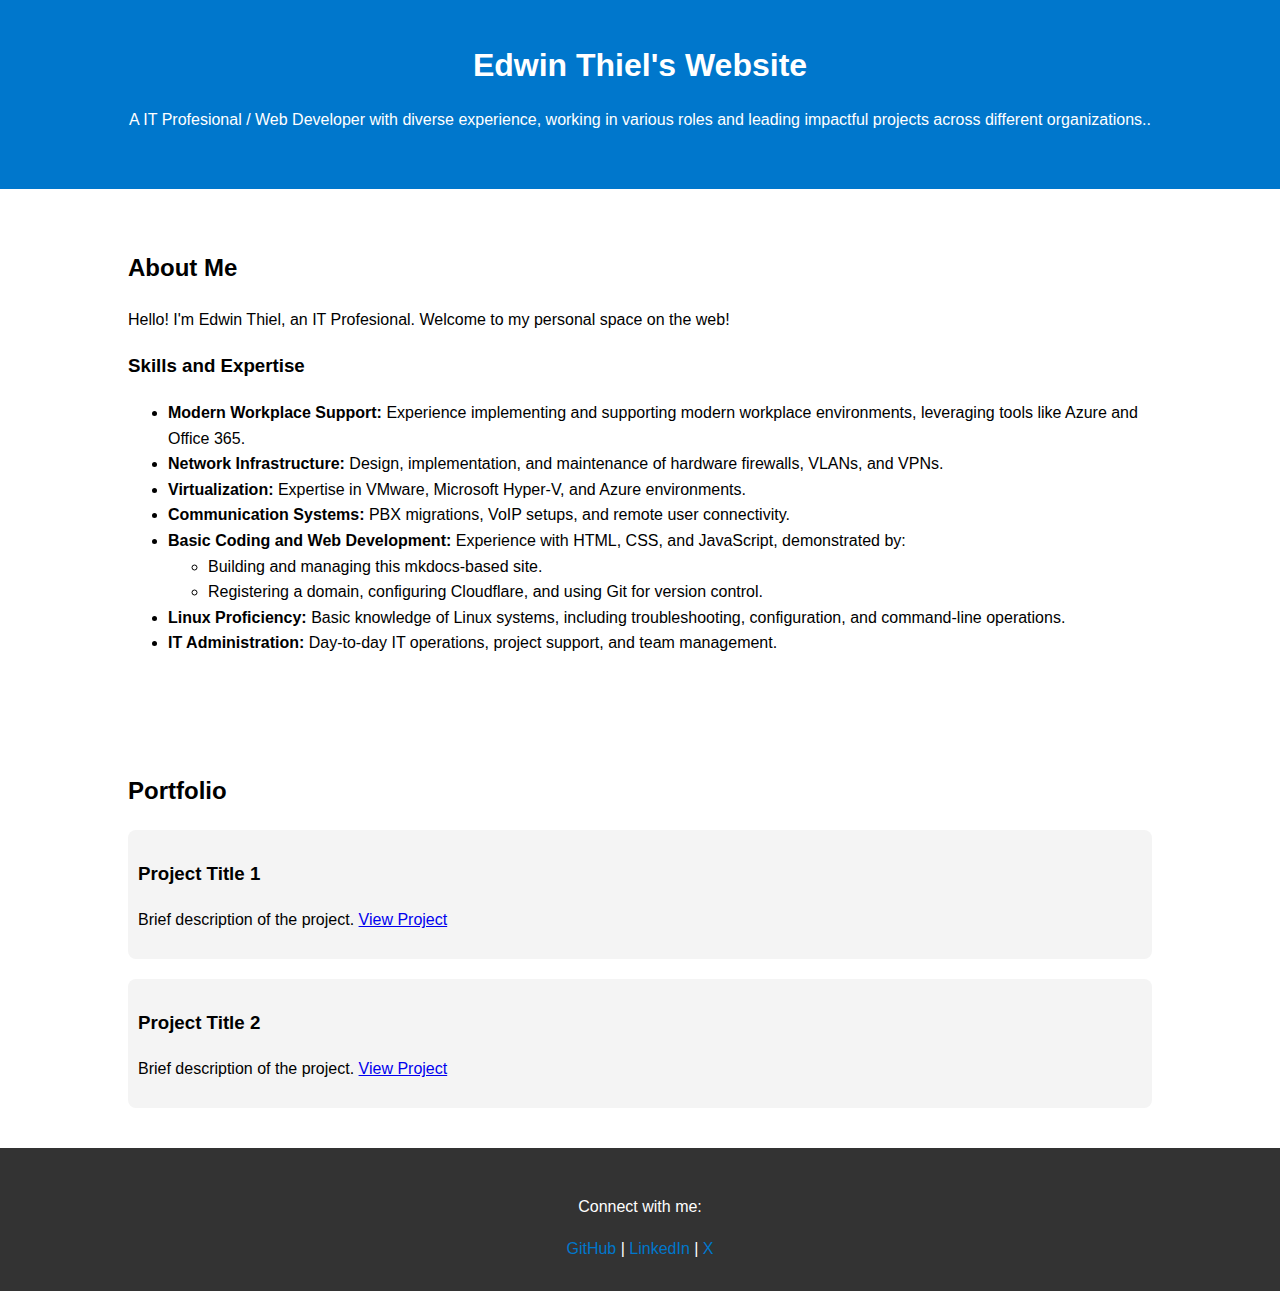
==== index.html @ 2480461e "update about me" ====
<!DOCTYPE html>
<html lang="en">
<head>
    <meta charset="UTF-8">
    <meta name="viewport" content="width=device-width, initial-scale=1.0">
    <title>My Personal Website</title>
    <link rel="stylesheet" href="styles.css">
</head>
<body>
    <header>
        <div class="container">
            <h1>Edwin Thiel's Website</h1>
            <p>A IT Profesional / Web Developer with diverse experience, working in various roles and leading impactful projects across different organizations..</p>
        </div>
    </header>

    <section id="about">
        <div class="container">
            <h2>About Me</h2>
            <p>Hello! I'm Edwin Thiel, an IT Profesional. Welcome to my personal space on the web!</p>
        <h3>Skills and Expertise</h3>
        <ul>
            <li><strong>Modern Workplace Support:</strong> Experience implementing and supporting modern workplace environments, leveraging tools like Azure and Office 365.</li>
            <li><strong>Network Infrastructure:</strong> Design, implementation, and maintenance of hardware firewalls, VLANs, and VPNs.</li>
            <li><strong>Virtualization:</strong> Expertise in VMware, Microsoft Hyper-V, and Azure environments.</li>
            <li><strong>Communication Systems:</strong> PBX migrations, VoIP setups, and remote user connectivity.</li>
            <li><strong>Basic Coding and Web Development:</strong> Experience with HTML, CSS, and JavaScript, demonstrated by:
                <ul>
                    <li>Building and managing this mkdocs-based site.</li>
                    <li>Registering a domain, configuring Cloudflare, and using Git for version control.</li>
                </ul>
            </li>
            <li><strong>Linux Proficiency:</strong> Basic knowledge of Linux systems, including troubleshooting, configuration, and command-line operations.</li>
            <li><strong>IT Administration:</strong> Day-to-day IT operations, project support, and team management.</li>
        </ul>
        </div>
    </section>

    <section id="portfolio">
        <div class="container">
            <h2>Portfolio</h2>
            <div class="portfolio-items">
                <div class="portfolio-item">
                    <h3>Project Title 1</h3>
                    <p>Brief description of the project. <a href="#">View Project</a></p>
                </div>
                <div class="portfolio-item">
                    <h3>Project Title 2</h3>
                    <p>Brief description of the project. <a href="#">View Project</a></p>
                </div>
            </div>
        </div>
    </section>

    <footer>
        <div class="container">
            <p>Connect with me:</p>
            <div class="social-links">
                <a href="https://github.com/yourgithub" target="_blank">GitHub</a> |
                <a href="https://linkedin.com/in/yourlinkedin" target="_blank">LinkedIn</a> |
                <a href="https://twitter.com/yourtwitter" target="_blank">X</a>
            </div>
        </div>
    </footer>
</body>
</html>
---- styles.css ----
/* styles.css */
body {
    font-family: Arial, sans-serif;
    margin: 0;
    padding: 0;
    line-height: 1.6;
}

.container {
    width: 80%;
    max-width: 1200px;
    margin: 0 auto;
    padding: 20px;
}

header {
    background: #0077cc;
    color: #fff;
    padding: 20px 0;
    text-align: center;
}

header h1 {
    margin: 0;
}

section {
    padding: 20px 0;
}

#portfolio .portfolio-items {
    display: flex;
    flex-wrap: wrap;
    gap: 20px;
}

#portfolio .portfolio-item {
    flex: 1 1 calc(50% - 20px);
    background: #f4f4f4;
    padding: 10px;
    border-radius: 8px;
}

footer {
    background: #333;
    color: #fff;
    text-align: center;
    padding: 10px 0;
}

footer a {
    color: #0077cc;
    text-decoration: none;
}

footer a:hover {
    text-decoration: underline;
}
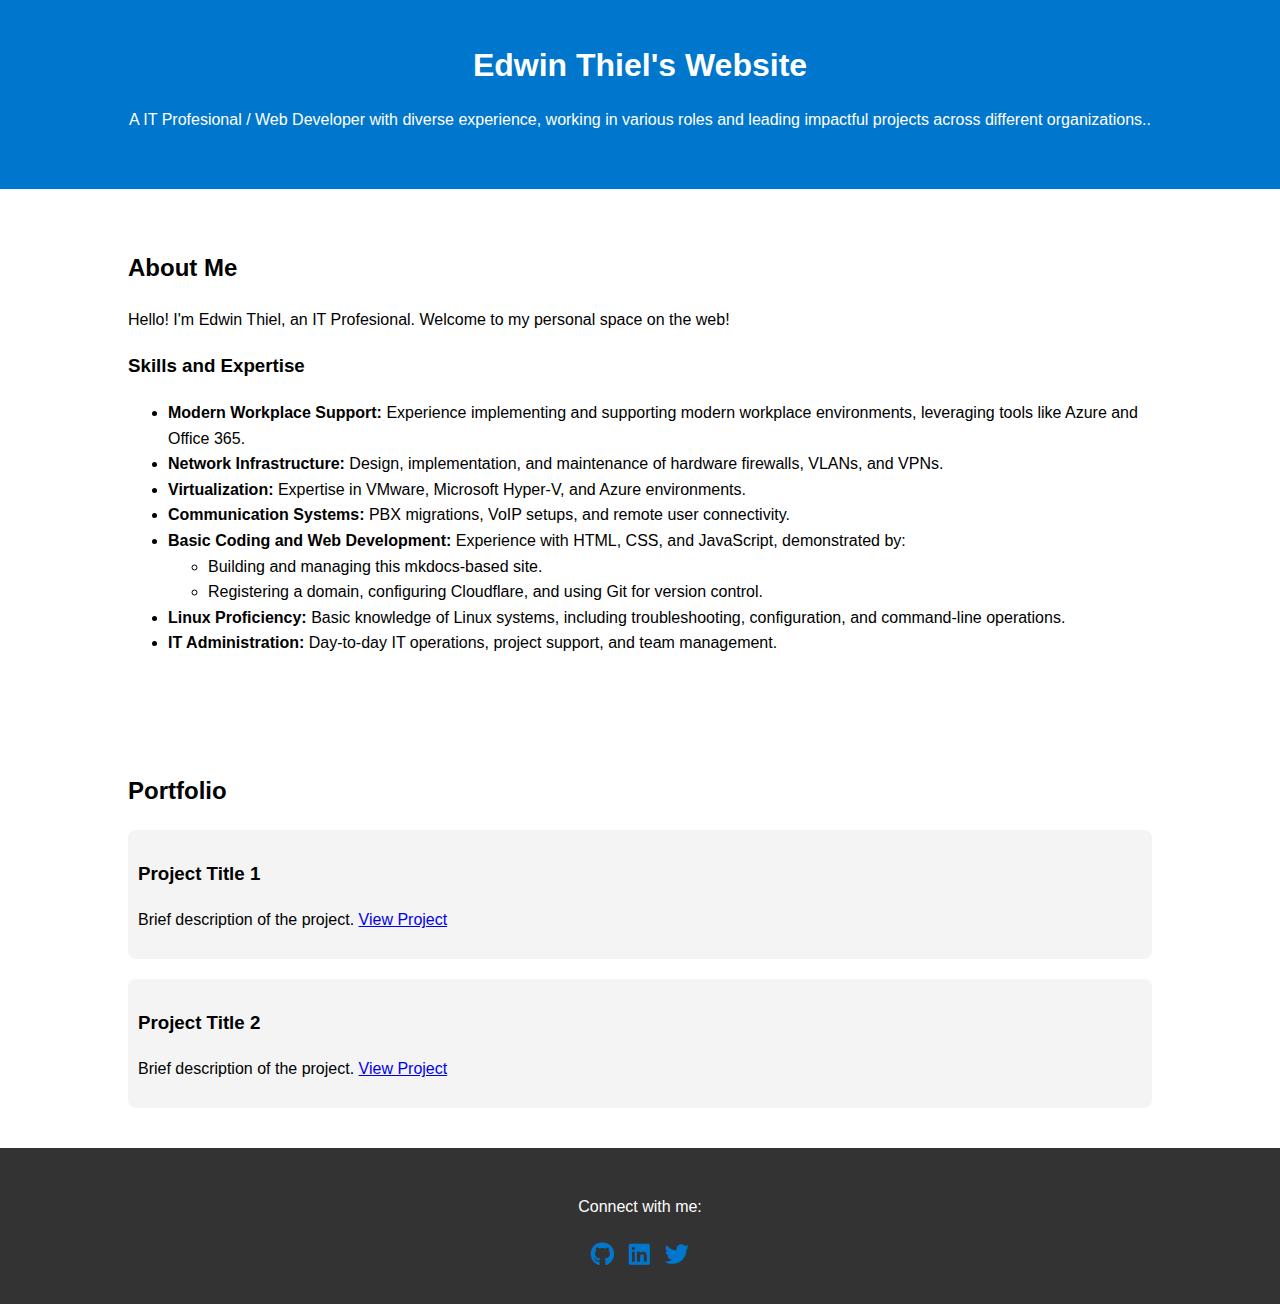
==== commit c71a3bb2: "update footer and css" ====
--- a/index.html
+++ b/index.html
@@ -5,6 +5,7 @@
     <meta name="viewport" content="width=device-width, initial-scale=1.0">
     <title>My Personal Website</title>
     <link rel="stylesheet" href="styles.css">
+    <link href="https://cdnjs.cloudflare.com/ajax/libs/font-awesome/5.15.4/css/all.min.css" rel="stylesheet">
 </head>
 <body>
     <header>
@@ -56,9 +57,15 @@
         <div class="container">
             <p>Connect with me:</p>
             <div class="social-links">
-                <a href="https://github.com/yourgithub" target="_blank">GitHub</a> |
-                <a href="https://linkedin.com/in/yourlinkedin" target="_blank">LinkedIn</a> |
-                <a href="https://twitter.com/yourtwitter" target="_blank">X</a>
+                <a href="https://github.com/thiel3" target="_blank" aria-label="GitHub">
+                    <i class="fab fa-github"></i>
+                </a>
+                <a href="https://www.linkedin.com/in/edwin-thiel-316764245/" target="_blank" aria-label="LinkedIn">
+                    <i class="fab fa-linkedin"></i>
+                </a>
+                <a href="https://x.com/Ed_Thiel" target="_blank" aria-label="Twitter">
+                    <i class="fab fa-twitter"></i>
+                </a>
             </div>
         </div>
     </footer>
--- a/styles.css
+++ b/styles.css
@@ -56,3 +56,21 @@
 footer a:hover {
     text-decoration: underline;
 }
+
+/* Social Links Styling */
+.social-links {
+    display: flex;
+    justify-content: center;
+    gap: 15px;
+    margin-top: 10px;
+}
+
+.social-links a {
+    color: #0077cc;
+    font-size: 24px;
+    transition: color 0.3s ease;
+}
+
+.social-links a:hover {
+    color: #005fa3;
+}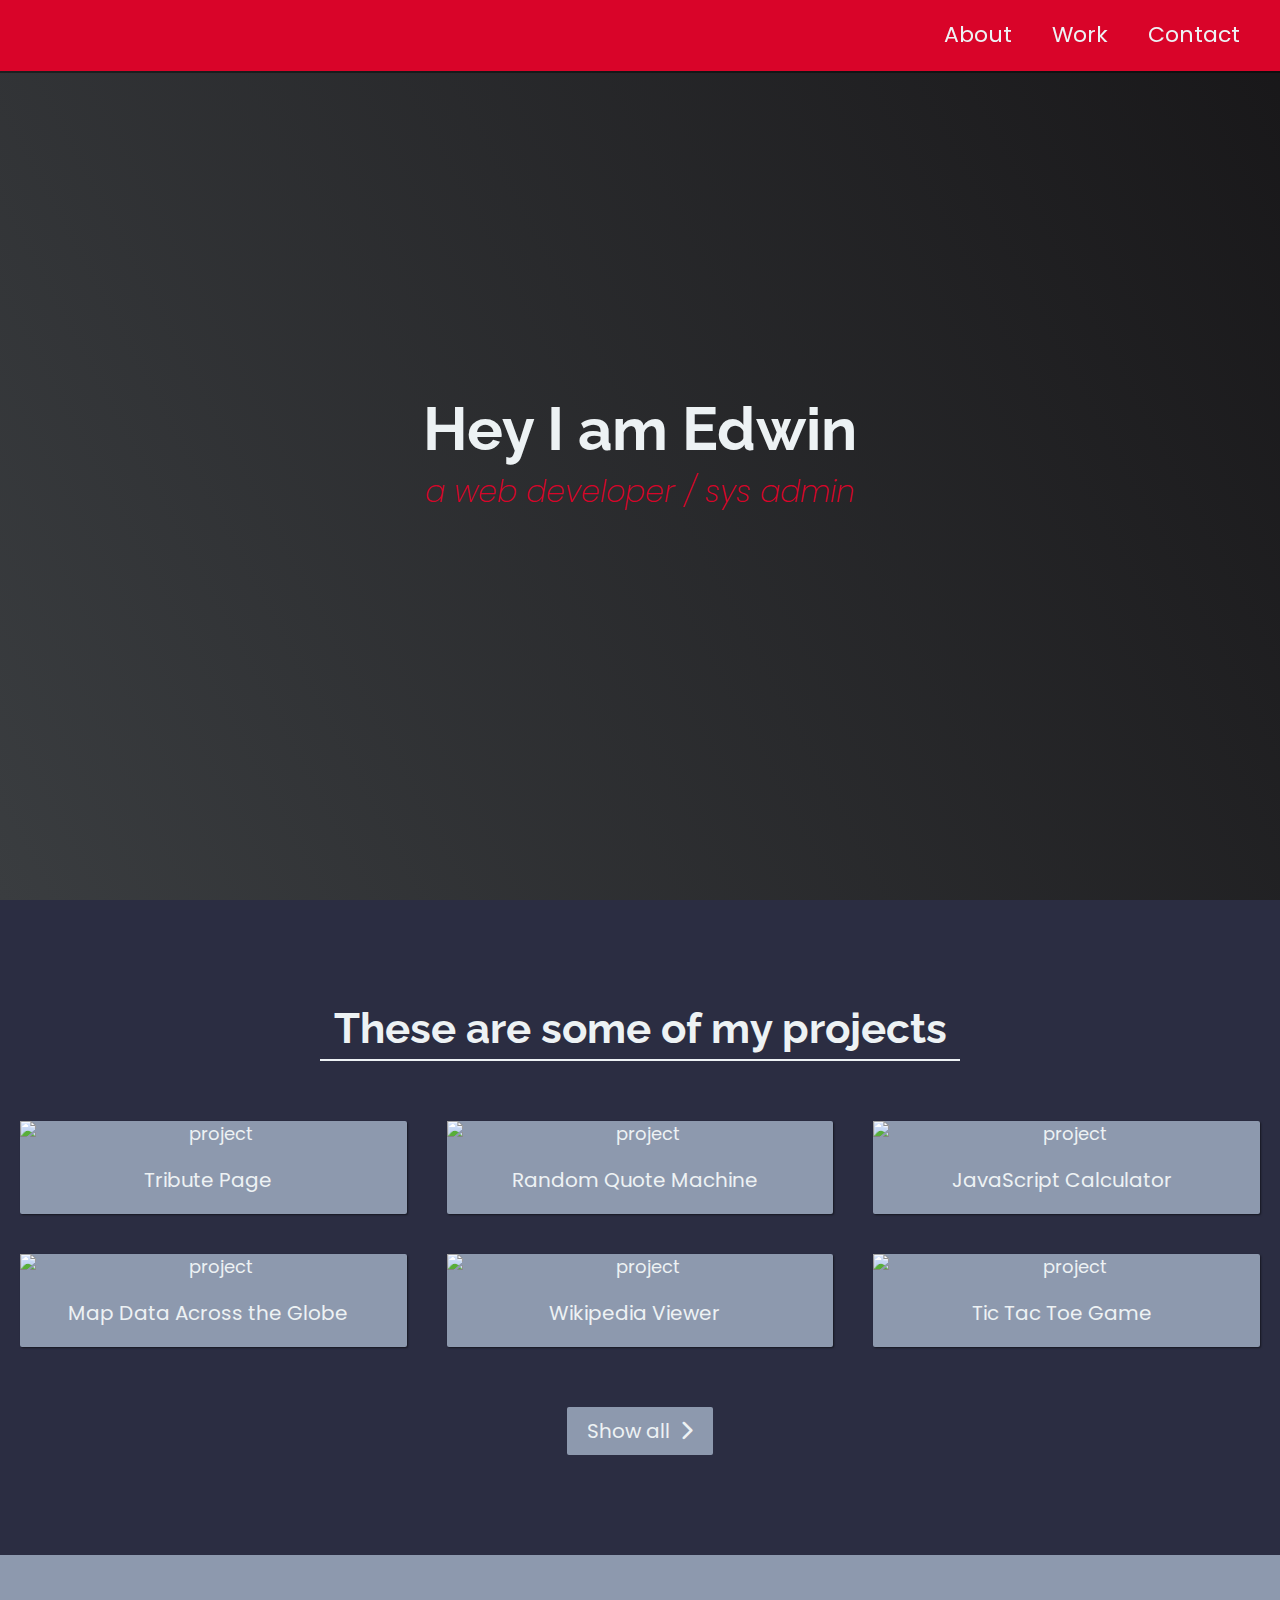
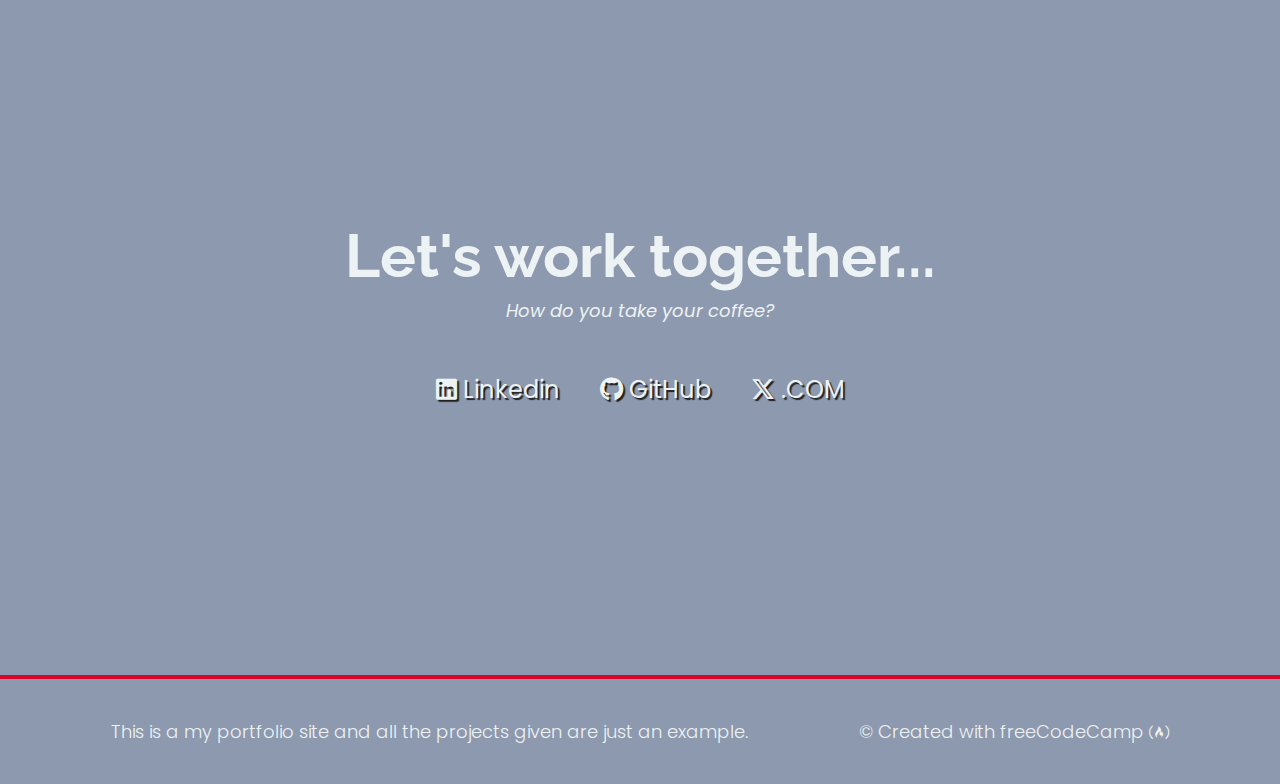
==== commit c9030373: "push" ====
--- a/index.html
+++ b/index.html
@@ -1,73 +1,212 @@
 <!DOCTYPE html>
-<html lang="en">
-<head>
-    <meta charset="UTF-8">
-    <meta name="viewport" content="width=device-width, initial-scale=1.0">
-    <title>My Personal Website</title>
-    <link rel="stylesheet" href="styles.css">
-    <link href="https://cdnjs.cloudflare.com/ajax/libs/font-awesome/5.15.4/css/all.min.css" rel="stylesheet">
-</head>
-<body>
-    <header>
-        <div class="container">
-            <h1>Edwin Thiel's Website</h1>
-            <p>A IT Profesional / Web Developer with diverse experience, working in various roles and leading impactful projects across different organizations..</p>
-        </div>
-    </header>
-
-    <section id="about">
-        <div class="container">
-            <h2>About Me</h2>
-            <p>Hello! I'm Edwin Thiel, an IT Profesional. Welcome to my personal space on the web!</p>
-        <h3>Skills and Expertise</h3>
-        <ul>
-            <li><strong>Modern Workplace Support:</strong> Experience implementing and supporting modern workplace environments, leveraging tools like Azure and Office 365.</li>
-            <li><strong>Network Infrastructure:</strong> Design, implementation, and maintenance of hardware firewalls, VLANs, and VPNs.</li>
-            <li><strong>Virtualization:</strong> Expertise in VMware, Microsoft Hyper-V, and Azure environments.</li>
-            <li><strong>Communication Systems:</strong> PBX migrations, VoIP setups, and remote user connectivity.</li>
-            <li><strong>Basic Coding and Web Development:</strong> Experience with HTML, CSS, and JavaScript, demonstrated by:
-                <ul>
-                    <li>Building and managing this mkdocs-based site.</li>
-                    <li>Registering a domain, configuring Cloudflare, and using Git for version control.</li>
-                </ul>
-            </li>
-            <li><strong>Linux Proficiency:</strong> Basic knowledge of Linux systems, including troubleshooting, configuration, and command-line operations.</li>
-            <li><strong>IT Administration:</strong> Day-to-day IT operations, project support, and team management.</li>
-        </ul>
-        </div>
+<html>
+  <head>
+    <link rel="stylesheet" href="styles.css" />
+    <link rel="stylesheet" href="https://cdnjs.cloudflare.com/ajax/libs/font-awesome/6.5.1/css/all.min.css" 
+      crossorigin="anonymous" referrerpolicy="no-referrer" />
+    <link
+      href="https://fonts.googleapis.com/css?family=Poppins:200i,300,400&display=swap"
+      rel="stylesheet"
+    />
+    <link
+      href="https://fonts.googleapis.com/css?family=Raleway:700&display=swap"
+      rel="stylesheet"
+    />
+  </head>
+  <body>
+    <!-- START NAV -->
+
+    <nav id="navbar" class="nav">
+      <ul class="nav-list">
+        <li>
+          <a href="#welcome-section">About</a>
+        </li>
+        <li>
+          <a href="#projects">Work</a>
+        </li>
+        <li>
+          <a href="#contact">Contact</a>
+        </li>
+      </ul>
+    </nav>
+
+    <!-- END NAV -->
+
+    <!-- START WELCOME SECTION -->
+
+    <section id="welcome-section" class="welcome-section">
+      <h1>Hey I am Edwin</h1>
+      <p>a web developer / sys admin</p>
     </section>
 
-    <section id="portfolio">
-        <div class="container">
-            <h2>Portfolio</h2>
-            <div class="portfolio-items">
-                <div class="portfolio-item">
-                    <h3>Project Title 1</h3>
-                    <p>Brief description of the project. <a href="#">View Project</a></p>
-                </div>
-                <div class="portfolio-item">
-                    <h3>Project Title 2</h3>
-                    <p>Brief description of the project. <a href="#">View Project</a></p>
-                </div>
-            </div>
-        </div>
+    <!-- END WELCOME SECTION -->
+
+    <!-- START PROJECTS SECTION -->
+
+    <section id="projects" class="projects-section">
+      <h2 class="projects-section-header">These are some of my projects</h2>
+
+      <div class="projects-grid">
+        <a
+          href="https://codepen.io/freeCodeCamp/full/zNqgVx"
+          target="_blank"
+          class="project project-tile"
+        >
+          <img
+            class="project-image"
+            src="https://cdn.freecodecamp.org/testable-projects-fcc/images/tribute.jpg"
+            alt="project"
+          />
+          <p class="project-title">
+            <span class="code">&lt;</span>
+            Tribute Page
+            <span class="code">&#47;&gt;</span>
+          </p>
+        </a>
+        <a
+          href="https://codepen.io/freeCodeCamp/full/qRZeGZ"
+          target="_blank"
+          class="project project-tile"
+        >
+          <img
+            class="project-image"
+            src="https://cdn.freecodecamp.org/testable-projects-fcc/images/random-quote-machine.png"
+            alt="project"
+          />
+          <p class="project-title">
+            <span class="code">&lt;</span>
+            Random Quote Machine
+            <span class="code">&#47;&gt;</span>
+          </p>
+        </a>
+        <a
+          href="https://codepen.io/freeCodeCamp/full/wgGVVX"
+          target="_blank"
+          class="project project-tile"
+        >
+          <img
+            class="project-image"
+            src="https://cdn.freecodecamp.org/testable-projects-fcc/images/calc.png"
+            alt="project"
+          />
+          <p class="project-title">
+            <span class="code">&lt;</span>
+            JavaScript Calculator
+            <span class="code">&#47;&gt;</span>
+          </p>
+        </a>
+        <a
+          href="https://codepen.io/freeCodeCamp/full/mVEJag"
+          target="_blank"
+          class="project project-tile"
+        >
+          <img
+            class="project-image"
+            src="https://cdn.freecodecamp.org/testable-projects-fcc/images/map.jpg"
+            alt="project"
+          />
+          <p class="project-title">
+            <span class="code">&lt;</span>
+            Map Data Across the Globe
+            <span class="code">&#47;&gt;</span>
+          </p>
+        </a>
+        <a
+          href="https://codepen.io/freeCodeCamp/full/wGqEga"
+          target="_blank"
+          class="project project-tile"
+        >
+          <img
+            class="project-image"
+            src="https://cdn.freecodecamp.org/testable-projects-fcc/images/wiki.png"
+            alt="project"
+          />
+          <p class="project-title">
+            <span class="code">&lt;</span>
+            Wikipedia Viewer
+            <span class="code">&#47;&gt;</span>
+          </p>
+        </a>
+        <a
+          href="https://codepen.io/freeCodeCamp/full/KzXQgy"
+          target="_blank"
+          class="project project-tile"
+        >
+          <img
+            class="project-image"
+            src="https://cdn.freecodecamp.org/testable-projects-fcc/images/tic-tac-toe.png"
+            alt="project"
+          />
+          <p class="project-title">
+            <span class="code">&lt;</span>
+            Tic Tac Toe Game
+            <span class="code">&#47;&gt;</span>
+          </p>
+        </a>
+      </div>
+
+      <a
+        href="https://codepen.io/FreeCodeCamp/"
+        class="btn btn-show-all"
+        target="_blank"
+        >Show all<i class="fas fa-chevron-right"></i
+      ></a>
     </section>
 
+    <!-- END PROJECTS SECTION -->
+
+    <!-- START CONTACT SECTION -->
+
+    <section id="contact" class="contact-section">
+      <div class="contact-section-header">
+        <h2>Let's work together...</h2>
+        <p>How do you take your coffee?</p>
+      </div>
+      <div class="contact-links">
+        <a
+          href="https://www.linkedin.com/in/edwin-thiel-316764245/"
+          target="_blank"
+          class="btn contact-details"
+          ><i class="fab fa-linkedin"></i> Linkedin</a
+        >
+        <a
+          id="profile-link"
+          href="https://github.com/thiel3"
+          target="_blank"
+          class="btn contact-details"
+          ><i class="fab fa-github"></i> GitHub</a
+        >
+        <a
+          href="https://x.com/Ed_Thiel"
+          target="_blank"
+          class="btn contact-details"
+          ><i class="fab fa-x-twitter"></i> .COM</a
+        >
+        <!--<a href="/cdn-cgi/l/email-protection#214459404c514d44614459404c514d440f424e4c" class="btn contact-details"><i class="fas fa-at"></i> Send a mail</a
+        >
+        <a href="tel:555-555-5555" class="btn contact-details"
+          ><i class="fas fa-mobile-alt"></i> Call me</a
+        > -->
+      </div>
+    </section>
+
+    <!-- END CONTACT SECTION -->
+
+    <!-- START FOOTER SECTION -->
+
     <footer>
-        <div class="container">
-            <p>Connect with me:</p>
-            <div class="social-links">
-                <a href="https://github.com/thiel3" target="_blank" aria-label="GitHub">
-                    <i class="fab fa-github"></i>
-                </a>
-                <a href="https://www.linkedin.com/in/edwin-thiel-316764245/" target="_blank" aria-label="LinkedIn">
-                    <i class="fab fa-linkedin"></i>
-                </a>
-                <a href="https://x.com/Ed_Thiel" target="_blank" aria-label="Twitter">
-                    <i class="fab fa-twitter"></i>
-                </a>
-            </div>
-        </div>
+      <p>
+        This is a my portfolio site and all the projects
+        given are just an example.
+      </p>
+      <p>
+        &copy; Created with
+        <a href="https://www.freecodecamp.com/" target="_blank"
+          >freeCodeCamp <i class="fab fa-free-code-camp"></i
+        ></a>
+      </p>
     </footer>
-</body>
+
+    <!-- END FOOTER SECTION -->
+  <script data-cfasync="false" src="/cdn-cgi/scripts/5c5dd728/cloudflare-static/email-decode.min.js"></script></body>
 </html>
--- a/styles.css
+++ b/styles.css
@@ -1,76 +1,332 @@
-/* styles.css */
-body {
-    font-family: Arial, sans-serif;
+/* Custom properties/variables  */
+:root {
+    --main-white: #edf2f4ff;
+    --main-red: #d90429ff;
+    --main-blue: #2b2d42ff;
+    --main-gray: #8d99aeff;
+  }
+  
+  /* Base reset */
+  * {
     margin: 0;
     padding: 0;
-    line-height: 1.6;
-}
-
-.container {
-    width: 80%;
-    max-width: 1200px;
+  }
+  
+  /* box-sizing and font sizing */
+  *,
+  *::before,
+  *::after {
+    box-sizing: inherit;
+  }
+  
+  html {
+    box-sizing: border-box;
+  
+    /* Set font size for easy rem calculations
+     * default document font size = 16px, 1rem = 16px, 100% = 16px
+     * (100% / 16px) * 10 = 62.5%, 1rem = 10px, 62.5% = 10px
+    */
+    font-size: 62.5%;
+    scroll-behavior: smooth;
+  }
+  
+  /* A few media query to set some font sizes at different screen sizes.
+   * This helps automate a bit of responsiveness.
+   * The trick is to use the rem unit for size values, margin and padding.
+   * Because rem is relative to the document font size
+   * when we scale up or down the font size on the document
+   * it will affect all properties using rem units for the values.
+  */
+  
+  /* I am using the em unit for breakpoints
+   * The calculation is the following
+   * screen size divided by browser base font size
+   * As an example: a breakpoint at 980px
+   * 980px / 16px = 61.25em
+  */
+  
+  /* 1200px / 16px = 75em */
+  @media (max-width: 75em) {
+    html {
+      font-size: 60%;
+    }
+  }
+  
+  /* 980px / 16px = 61.25em */
+  @media (max-width: 61.25em) {
+    html {
+      font-size: 58%;
+    }
+  }
+  
+  /* 460px / 16px = 28.75em */
+  @media (max-width: 28.75em) {
+    html {
+      font-size: 55%;
+    }
+  }
+  
+  /* Base styles */
+  
+  body {
+    font-family: 'Poppins', sans-serif;
+    font-size: 1.8rem; /* 18px */
+    font-weight: 400;
+    line-height: 1.4;
+    color: var(--main-white);
+  }
+  
+  h1,
+  h2 {
+    font-family: 'Raleway', sans-serif;
+    font-weight: 700;
+    text-align: center;
+  }
+  
+  h1 {
+    font-size: 6rem;
+  }
+  
+  h2 {
+    font-size: 4.2rem;
+  }
+  
+  ul {
+    list-style: none;
+  }
+  
+  a {
+    text-decoration: none;
+    color: var(--main-white);
+  }
+  
+  img {
+    display: block;
+    width: 100%;
+  }
+  
+  /* nav */
+  
+  .nav {
+    display: flex;
+    justify-content: flex-end;
+    position: fixed;
+    top: 0;
+    left: 0;
+    width: 100%;
+    background: var(--main-red);
+    box-shadow: 0 2px 0 rgba(0, 0, 0, 0.4);
+    z-index: 10;
+  }
+  
+  .nav-list {
+    display: flex;
+    margin-right: 2rem;
+  }
+  
+  @media (max-width: 28.75em) {
+    .nav {
+      justify-content: center;
+    }
+  
+    .nav-list {
+      margin: 0 1rem;
+    }
+  }
+  
+  .nav-list a {
+    display: block;
+    font-size: 2.2rem;
+    padding: 2rem;
+  }
+  
+  .nav-list a:hover {
+    background: var(--main-blue);
+  }
+  
+  /* Welcome section */
+  
+  .welcome-section {
+    display: flex;
+    flex-direction: column;
+    justify-content: center;
+    align-items: center;
+    width: 100%;
+    height: 100vh;
+    background-color: #000;
+    background-image: linear-gradient(62deg, #3a3d40 0%, #181719 100%);
+  }
+  
+  .welcome-section > p {
+    font-size: 3rem;
+    font-weight: 200;
+    font-style: italic;
+    color: var(--main-red);
+  }
+  
+  /* Projects section */
+  
+  .projects-section {
+    text-align: center;
+    padding: 10rem 2rem;
+    background: var(--main-blue);
+  }
+  
+  .projects-section-header {
+    max-width: 640px;
+    margin: 0 auto 6rem auto;
+    border-bottom: 0.2rem solid var(--main-white);
+  }
+  
+  @media (max-width: 28.75em) {
+    .projects-section-header {
+      font-size: 4rem;
+    }
+  }
+  
+  /* "Automagic" image grid using no media queries */
+  .projects-grid {
+    display: grid;
+    grid-template-columns: repeat(auto-fit, minmax(320px, 1fr));
+    grid-gap: 4rem;
+    width: 100%;
+    max-width: 1280px;
     margin: 0 auto;
-    padding: 20px;
-}
-
-header {
-    background: #0077cc;
-    color: #fff;
-    padding: 20px 0;
+    margin-bottom: 6rem;
+  }
+  
+  @media (max-width: 30.625em) {
+    .projects-section {
+      padding: 6rem 1rem;
+    }
+  
+    .projects-grid {
+      grid-template-columns: 1fr;
+    }
+  }
+  
+  .project {
+    background: var(--main-gray);
+    box-shadow: 1px 1px 2px rgba(0, 0, 0, 0.5);
+    border-radius: 2px;
+  }
+  
+  .code {
+    color: var(--main-gray);
+    transition: color 0.3s ease-out;
+  }
+  
+  .project:hover .code {
+    color: #ff7f50;
+  }
+  
+  .project-image {
+    height: calc(100% - 6.8rem);
+    width: 100%;
+    object-fit: cover;
+  }
+  
+  .project-title {
+    font-size: 2rem;
+    padding: 2rem 0.5rem;
+  }
+  
+  .btn {
+    display: inline-block;
+    padding: 1rem 2rem;
+    border-radius: 2px;
+  }
+  
+  .btn-show-all {
+    font-size: 2rem;
+    background: var(--main-gray);
+    transition: background 0.3s ease-out;
+  }
+  
+  .btn-show-all:hover {
+    background: var(--main-red);
+  }
+  
+  .btn-show-all:hover > i {
+    transform: translateX(2px);
+  }
+  
+  .btn-show-all > i {
+    margin-left: 10px;
+    transform: translateX(0);
+    transition: transform 0.3s ease-out;
+  }
+  
+  /* Contact section */
+  
+  .contact-section {
+    display: flex;
+    flex-direction: column;
+    justify-content: center;
+    align-items: center;
     text-align: center;
-}
-
-header h1 {
-    margin: 0;
-}
-
-section {
-    padding: 20px 0;
-}
-
-#portfolio .portfolio-items {
-    display: flex;
+    width: 100%;
+    height: 80vh;
+    padding: 0 2rem;
+    background: var(--main-gray);
+  }
+  
+  .contact-section-header > h2 {
+    font-size: 6rem;
+  }
+  
+  @media (max-width: 28.75em) {
+    .contact-section-header > h2 {
+      font-size: 4rem;
+    }
+  }
+  
+  .contact-section-header > p {
+    font-style: italic;
+  }
+  
+  .contact-links {
+    display: flex;
+    justify-content: center;
+    width: 100%;
+    max-width: 980px;
+    margin-top: 4rem;
     flex-wrap: wrap;
-    gap: 20px;
-}
-
-#portfolio .portfolio-item {
-    flex: 1 1 calc(50% - 20px);
-    background: #f4f4f4;
-    padding: 10px;
-    border-radius: 8px;
-}
-
-footer {
-    background: #333;
-    color: #fff;
-    text-align: center;
-    padding: 10px 0;
-}
-
-footer a {
-    color: #0077cc;
-    text-decoration: none;
-}
-
-footer a:hover {
-    text-decoration: underline;
-}
-
-/* Social Links Styling */
-.social-links {
-    display: flex;
-    justify-content: center;
-    gap: 15px;
-    margin-top: 10px;
-}
-
-.social-links a {
-    color: #0077cc;
-    font-size: 24px;
-    transition: color 0.3s ease;
-}
-
-.social-links a:hover {
-    color: #005fa3;
-}+  }
+  
+  .contact-details {
+    font-size: 2.4rem;
+    text-shadow: 2px 2px 1px #1f1f1f;
+    transition: transform 0.3s ease-out;
+  }
+  
+  .contact-details:hover {
+    transform: translateY(8px);
+  }
+  
+  /* Footer */
+  
+  footer {
+    font-weight: 300;
+    display: flex;
+    justify-content: space-evenly;
+    padding: 2rem;
+    background: var(--main-gray);
+    border-top: 4px solid var(--main-red);
+  }
+  
+  footer > p {
+    margin: 2rem;
+  }
+  
+  footer i {
+    vertical-align: middle;
+  }
+  
+  @media (max-width: 28.75em) {
+    footer {
+      flex-direction: column;
+      text-align: center;
+    }
+  }
+  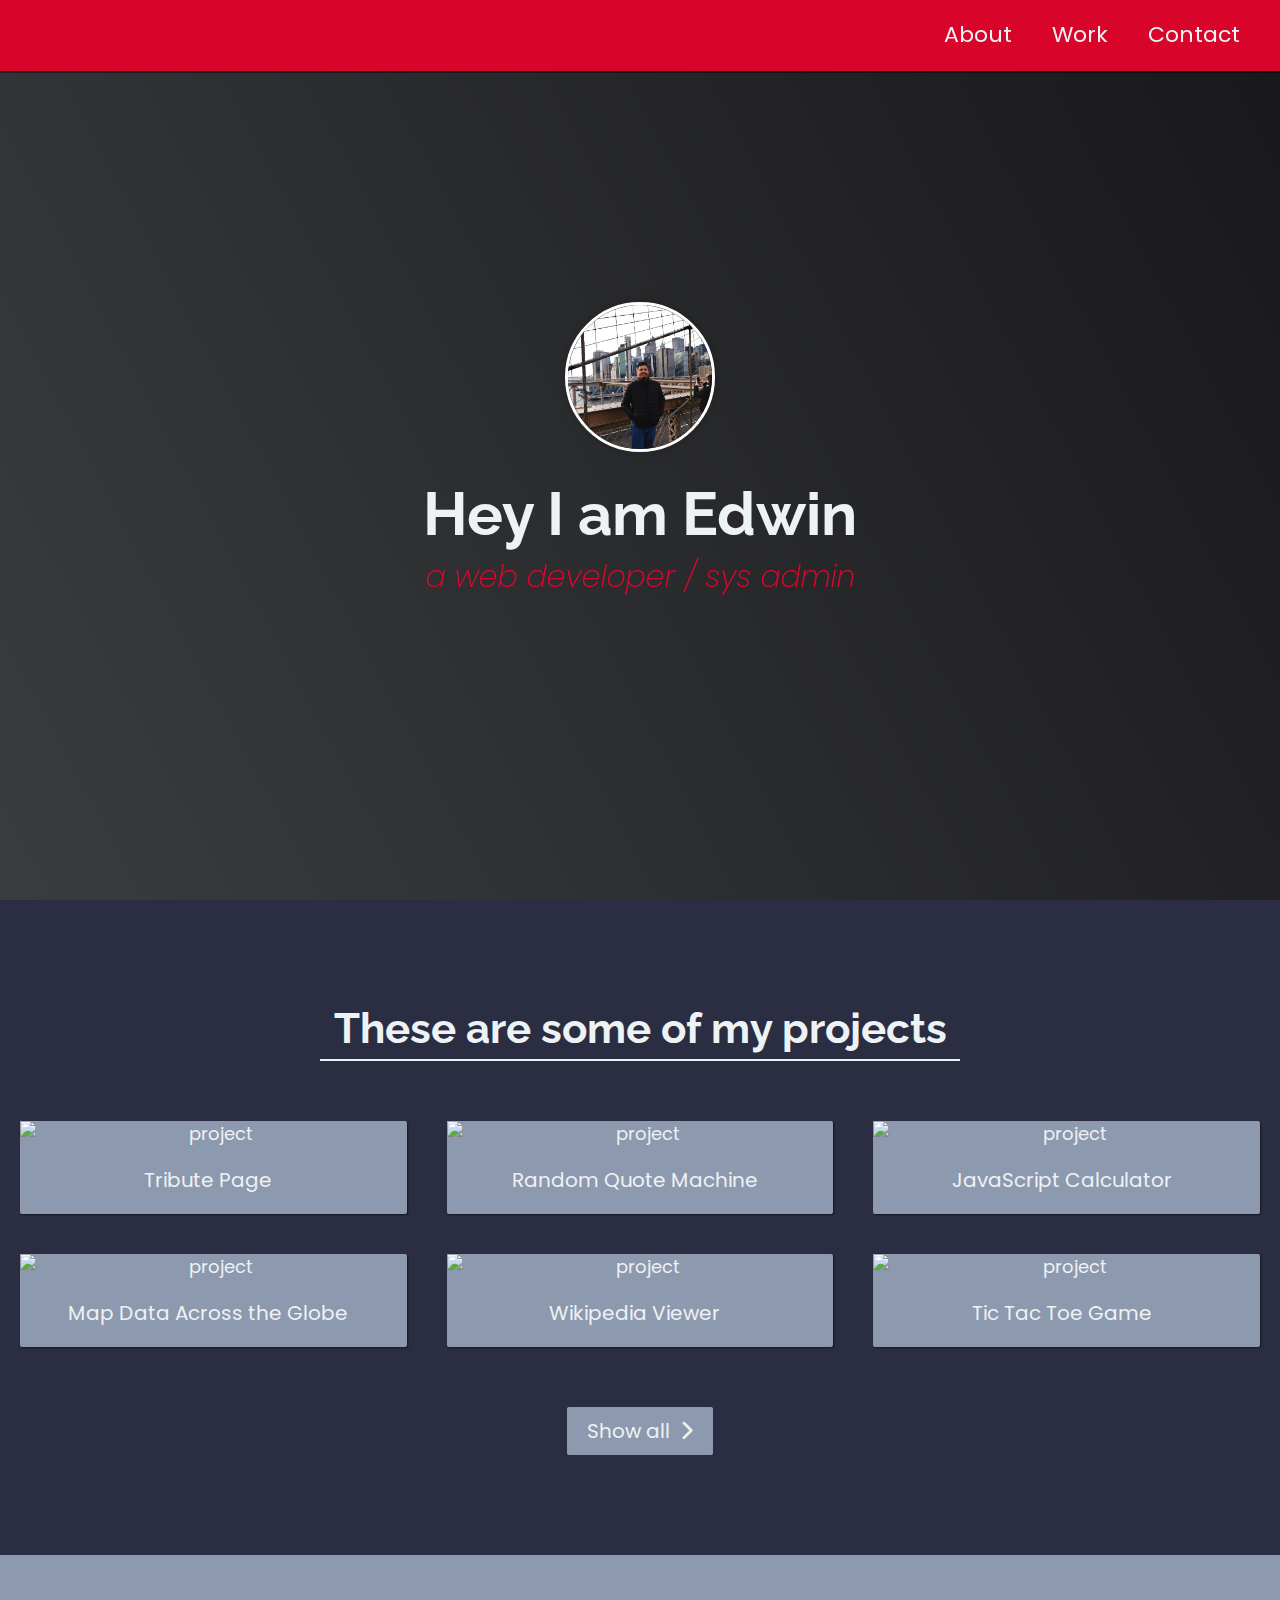
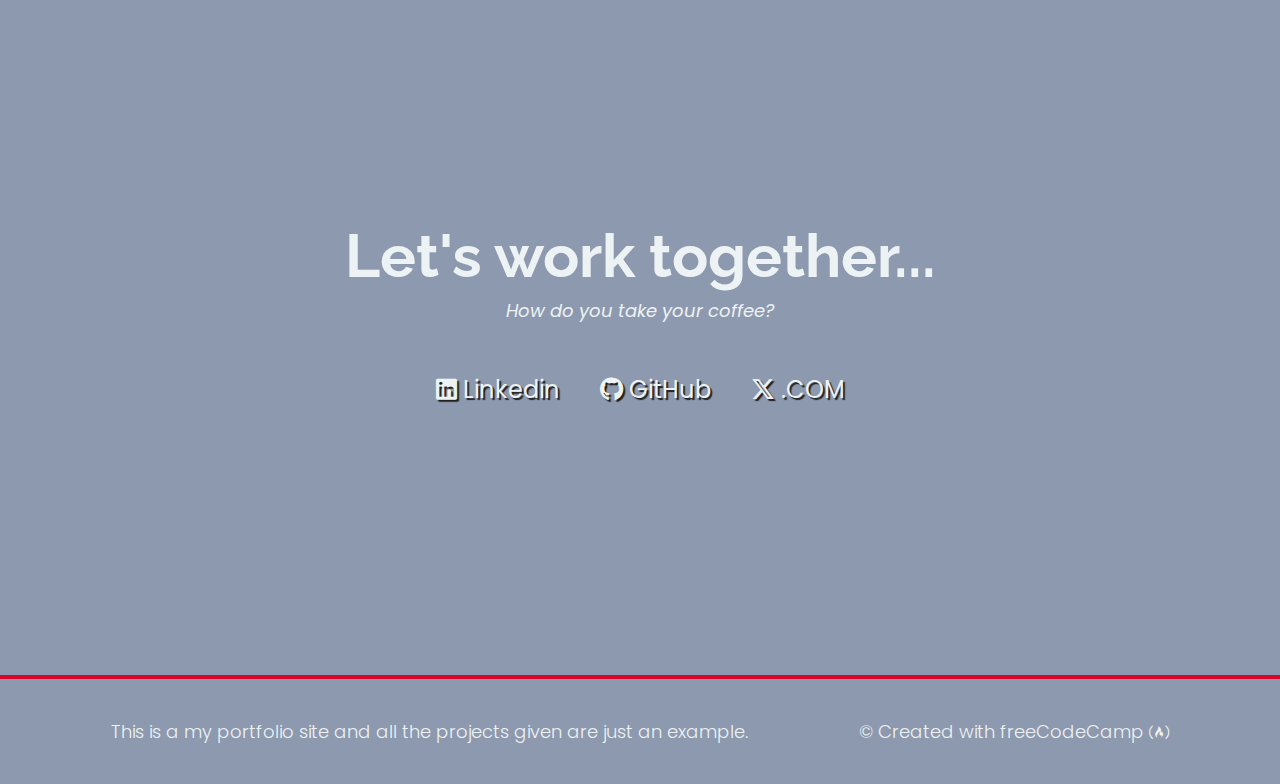
==== commit b68a48fb: "update profile pic html css and add img folder" ====
--- a/index.html
+++ b/index.html
@@ -35,6 +35,7 @@
     <!-- START WELCOME SECTION -->
 
     <section id="welcome-section" class="welcome-section">
+    <img src="/img/Ed_Profile.jpg" alt="Edwin Thiel" class="profile-pic">
       <h1>Hey I am Edwin</h1>
       <p>a web developer / sys admin</p>
     </section>
--- a/styles.css
+++ b/styles.css
@@ -163,6 +163,19 @@
     font-style: italic;
     color: var(--main-red);
   }
+
+  /* Profile Picture Styling */
+.profile-pic {
+    width: 150px; /* Adjust size as needed */
+    height: 150px;
+    border-radius: 50%; /* Makes it circular */
+    object-fit: cover;
+    display: block;
+    margin: 0 auto 20px; /* Centers the image */
+    border: 3px solid #fff; /* Optional border */
+    box-shadow: 0 0 10px rgba(0, 0, 0, 0.2); /* Optional shadow */
+}
+
   
   /* Projects section */
   
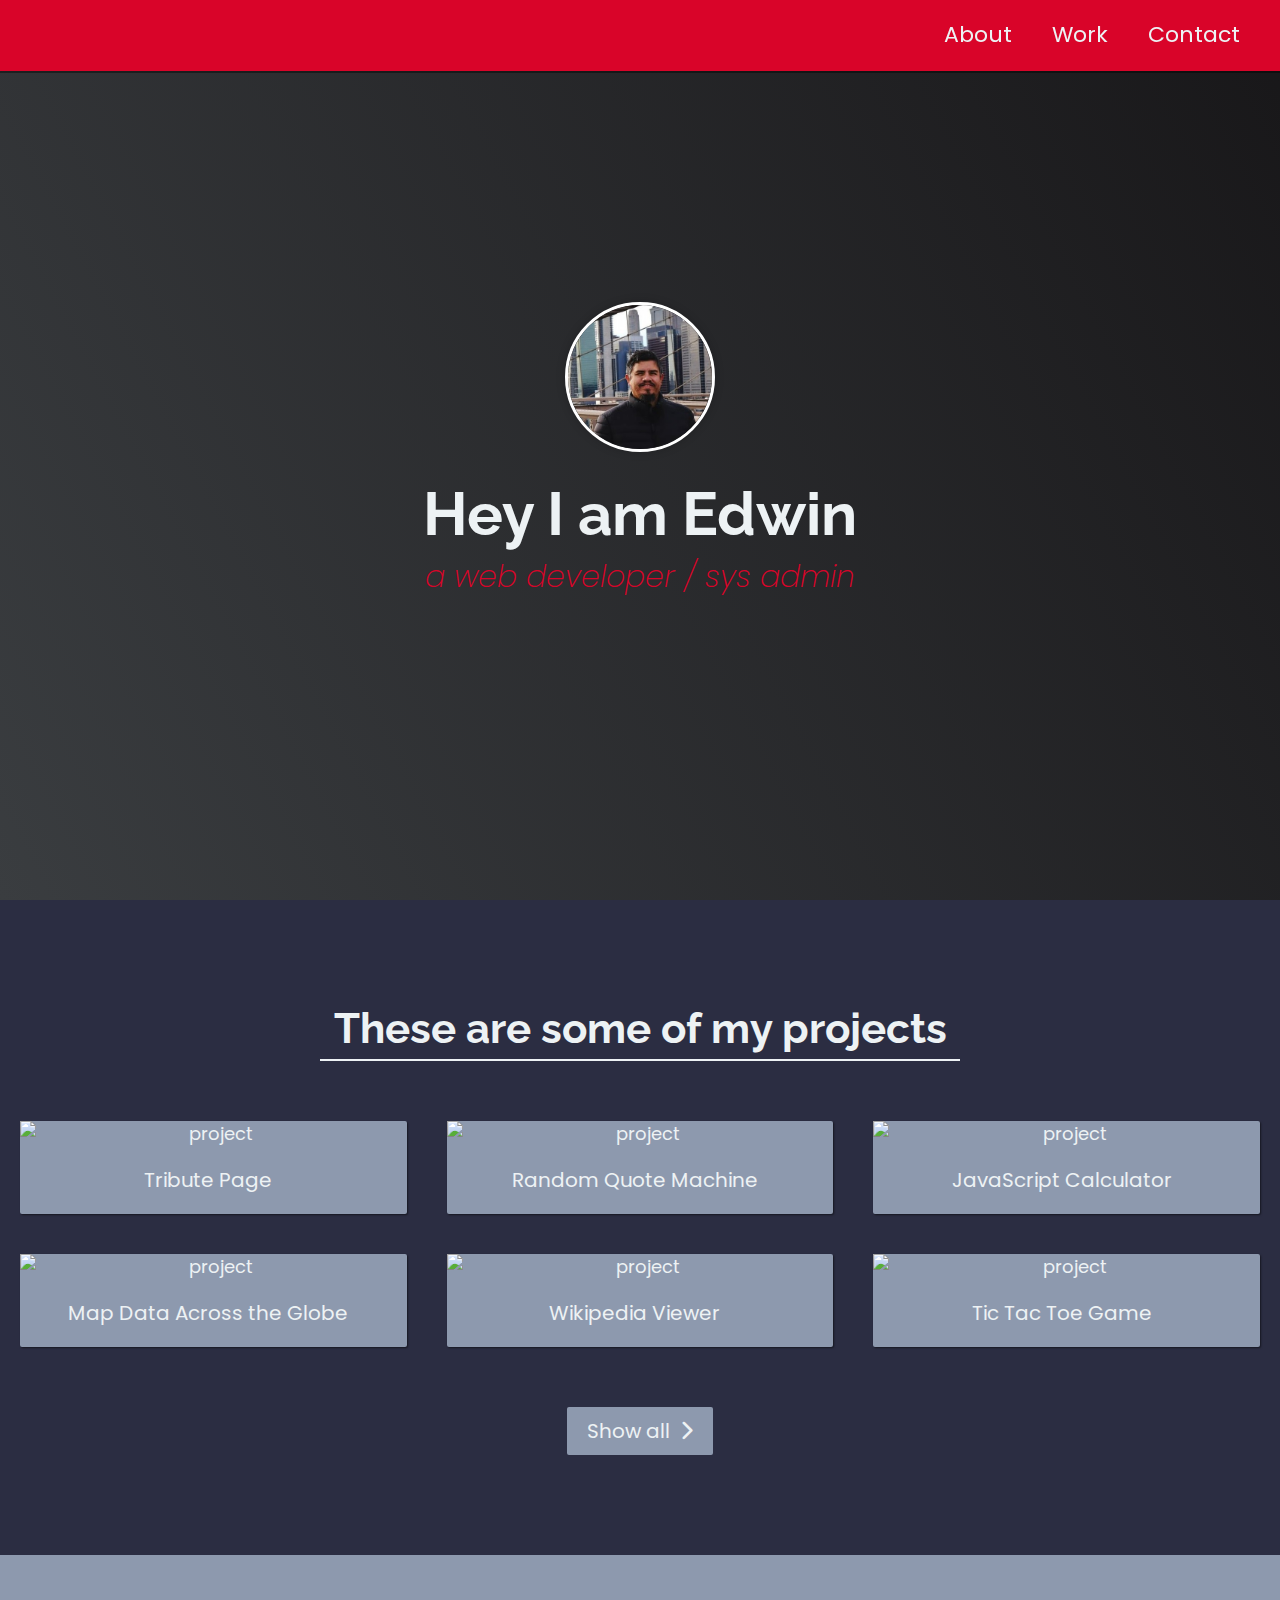
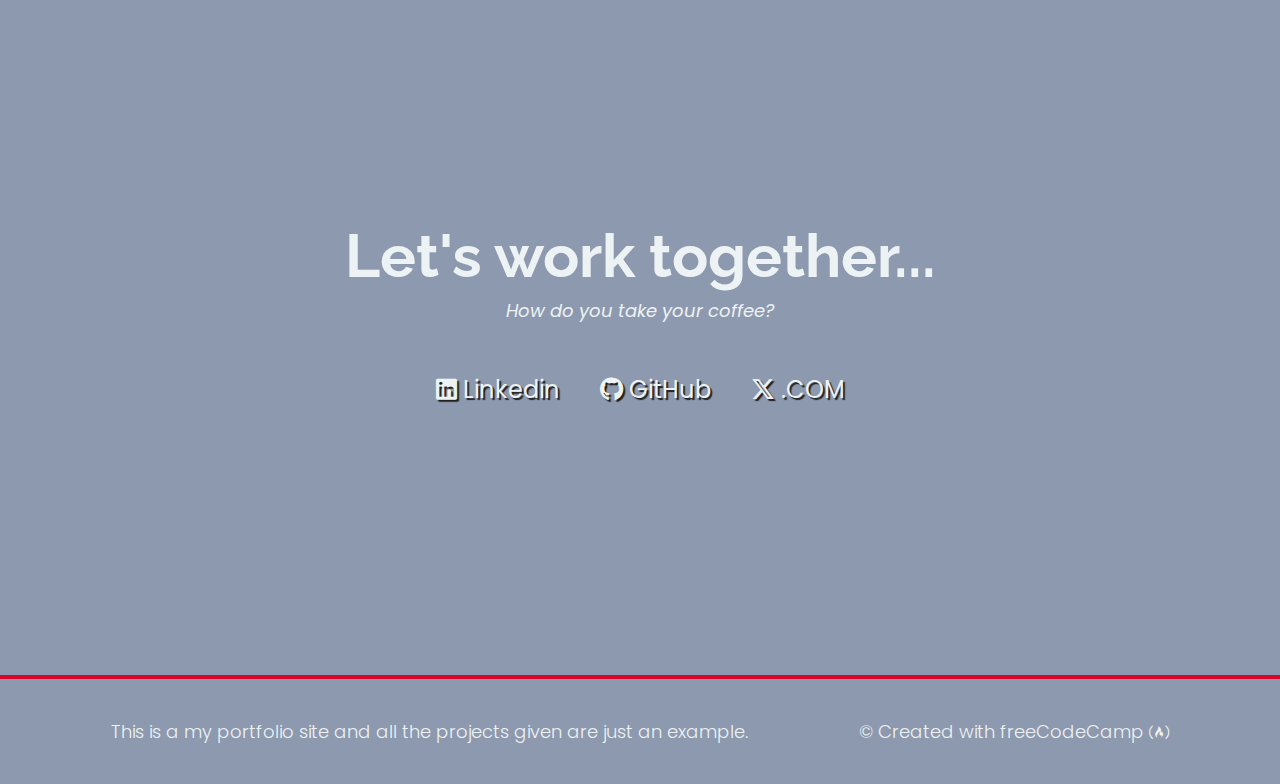
==== commit 8e800289: "update title and meta" ====
--- a/index.html
+++ b/index.html
@@ -1,6 +1,14 @@
 <!DOCTYPE html>
 <html>
   <head>
+    <meta charset="UTF-8" />
+    <meta
+      name="description"
+      content="Edwin Thiel's portfolio site" />
+    <meta
+      name="keywords"
+      content="web developer, sys admin, Edwin Thiel" />
+    <title>Edwin Thiel</title>   
     <link rel="stylesheet" href="styles.css" />
     <link rel="stylesheet" href="https://cdnjs.cloudflare.com/ajax/libs/font-awesome/6.5.1/css/all.min.css" 
       crossorigin="anonymous" referrerpolicy="no-referrer" />
